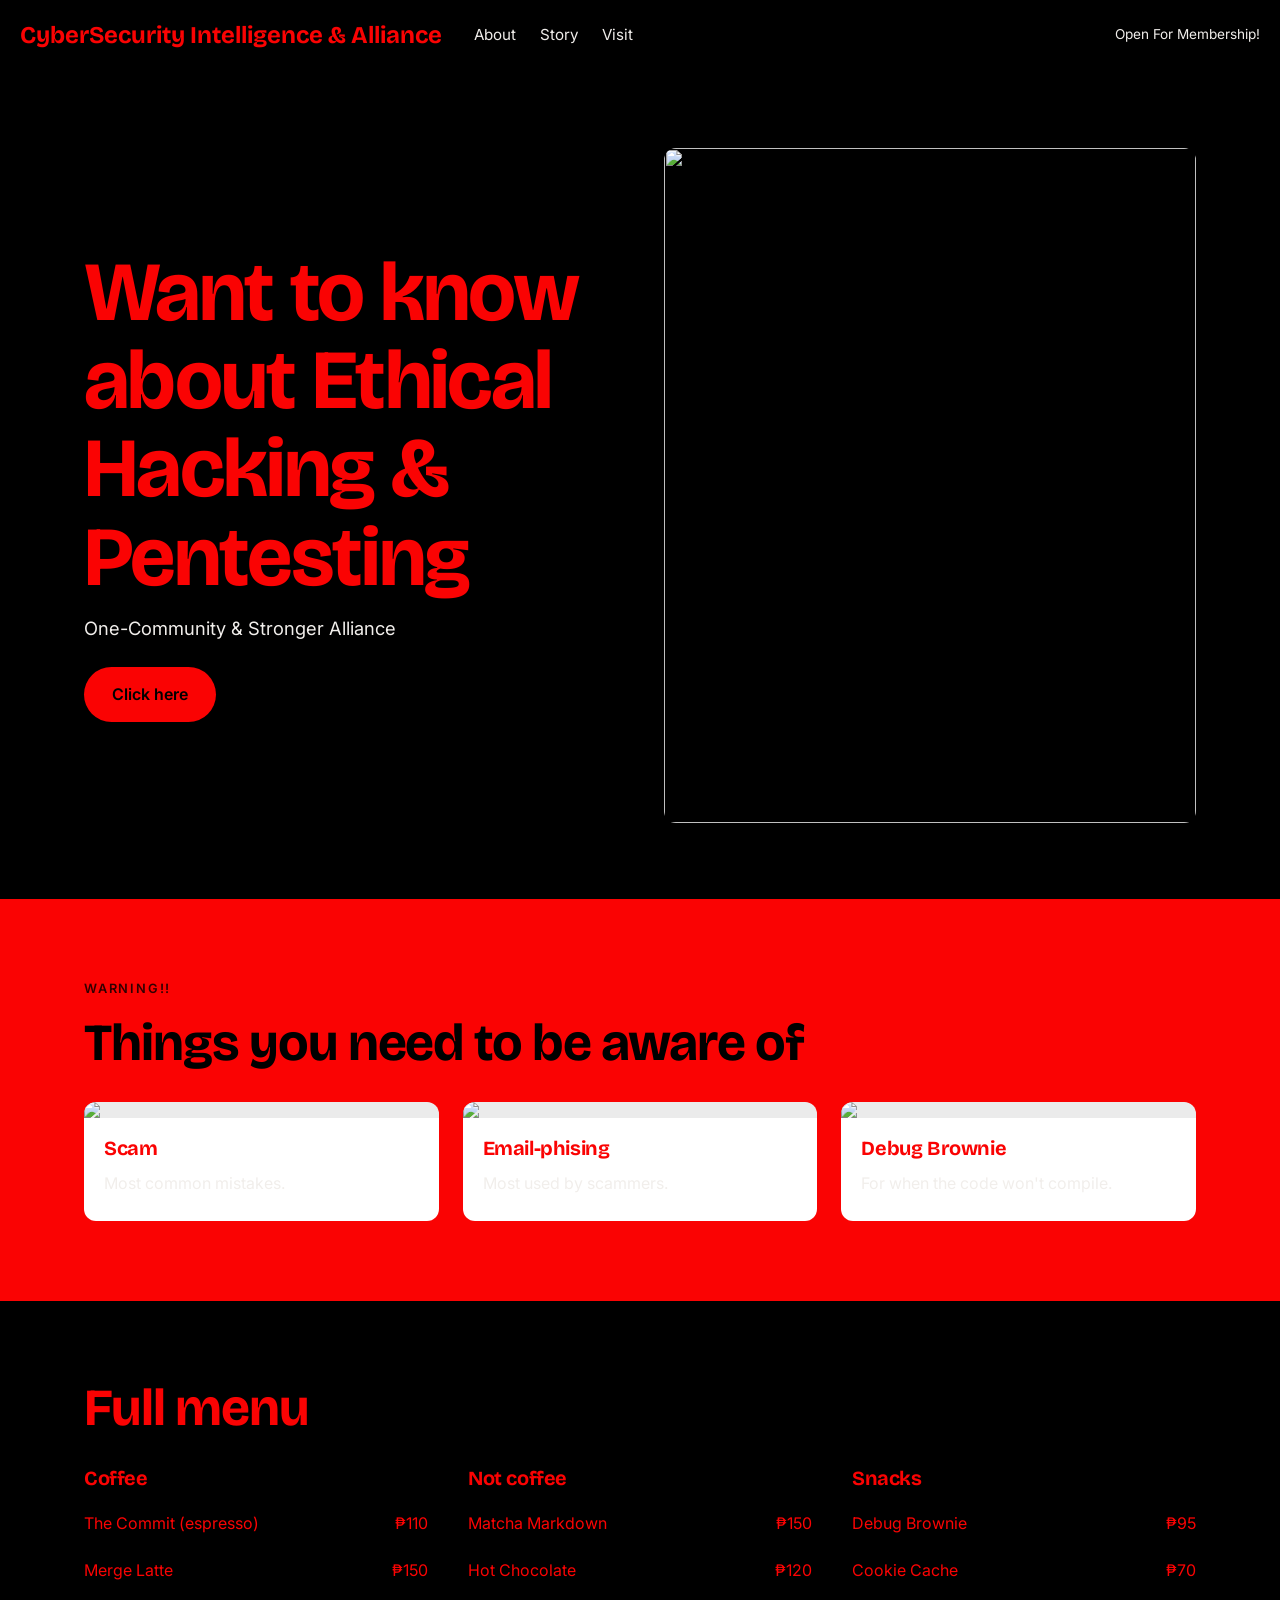
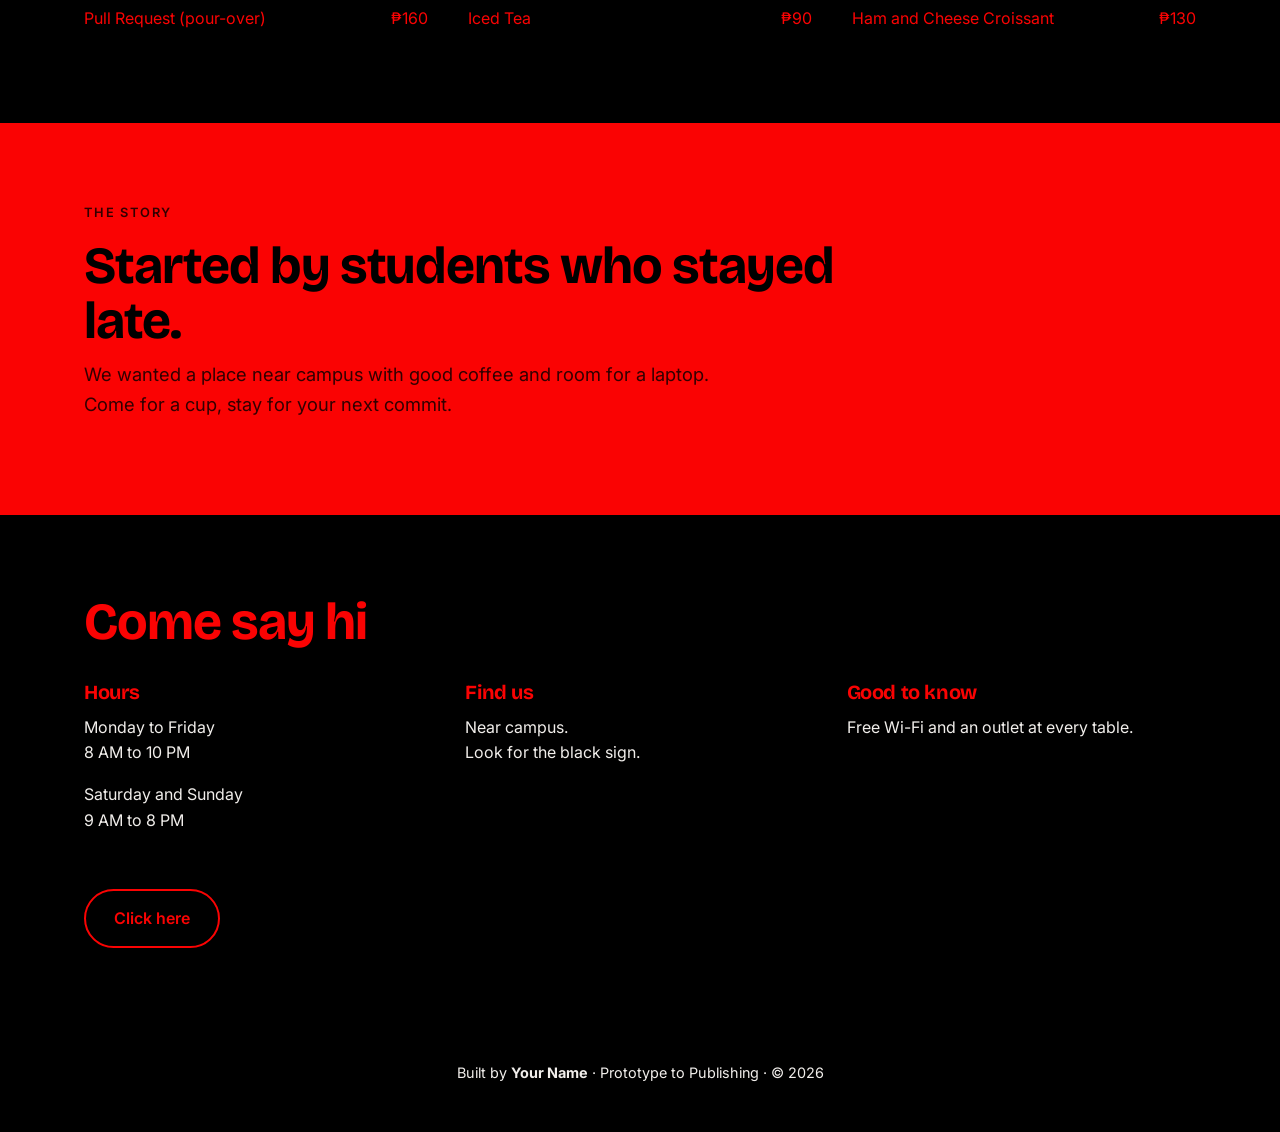
==== index.html @ 801a0e6b "First version" ====
<!DOCTYPE html>
<html>
<head>
  <meta charset="UTF-8">
  <meta name="viewport" content="width=device-width, initial-scale=1.0">
  <!-- Leave the title, the fonts link and the script line for Chapter 3 -->
  <title>Document</title>

  <link rel="preconnect" href="https://fonts.googleapis.com">
  <link rel="preconnect" href="https://fonts.gstatic.com" crossorigin>
  <link href="https://fonts.googleapis.com/css2?family=Bricolage+Grotesque:opsz,wdth,wght@12..96,75..100,200..800&family=Inter:ital,opsz,wght@0,14..32,100..900;1,14..32,100..900&display=swap" rel="stylesheet">

  <link rel="stylesheet" href="style.css">
  <script src="script.js"></script>
</head>
<body>

  <!-- Header: your page's name and links -->
  <header class="site-header">
    <a class="brand" href="#top">CyberSecurity Intelligence & Alliance</a>
    <nav class="site-nav">
      <a href="#menu">About</a>
      <a href="#story">Story</a>
      <a href="#visit">Visit</a>
    </nav>
    <p class="open-now">Open For Membership!</p>
  </header>

  <main id="top">

    <!-- 1. Hero: your headline, one line, and the big photo -->
    <section class="hero">
      <div class="hero-content">
        <h1>Want to know about Ethical Hacking & Pentesting</h1>
        <p class="hero-text">One-Community & Stronger Alliance</p>
        <a class="button" href="#menu">Click here</a>
      </div>
      <img class="hero-image" src="https://pe.gatech.edu/sites/default/files/styles/1x_960w/public/2026/07/22/Cybersecurity_Threats_Facing_Organizations_Today1900x930.jpg?itok=yicFmSzx">
    </section>

    <!-- 2. Three favourites (a dark section) -->
    <section class="highlights section-dark" id="menu">
      <p class="eyebrow">Warning!!</p>
      <h2>Things you need to be aware of</h2>
      <div class="cards">
        <article class="card">
          <img src="https://encrypted-tbn0.gstatic.com/images?q=tbn:ANd9GcTHlV729RlVjSii3Obrn5a1qbjVsGWAz8jOhbPMT8aaOQ&s=10">
          <h3>Scam</h3>
          <p>Most common mistakes.</p>
        </article>
        <article class="card">
          <img src="https://encrypted-tbn0.gstatic.com/images?q=tbn:ANd9GcSnyfm66mJ212TkKzGXfuOSTXyAVogQm8HYoDQE7wfcPQ&s=10">
          <h3>Email-phising</h3>
          <p>Most used by scammers.</p>
        </article>
        <article class="card">
          <img src="images/highlight-3.jpg">
          <h3>Debug Brownie</h3>
          <p>For when the code won't compile.</p>
        </article>
      </div>
    </section>

    <!-- 3. Full menu: one <li> per item -->
    <section class="full-menu">
      <h2>Full menu</h2>
      <div class="menu-groups">
        <div class="menu-group">
          <h3>Coffee</h3>
          <ul class="menu-list">
            <li><span>The Commit (espresso)</span><span>₱110</span></li>
            <li><span>Merge Latte</span><span>₱150</span></li>
            <li><span>Pull Request (pour-over)</span><span>₱160</span></li>
          </ul>
        </div>
        <div class="menu-group">
          <h3>Not coffee</h3>
          <ul class="menu-list">
            <li><span>Matcha Markdown</span><span>₱150</span></li>
            <li><span>Hot Chocolate</span><span>₱120</span></li>
            <li><span>Iced Tea</span><span>₱90</span></li>
          </ul>
        </div>
        <div class="menu-group">
          <h3>Snacks</h3>
          <ul class="menu-list">
            <li><span>Debug Brownie</span><span>₱95</span></li>
            <li><span>Cookie Cache</span><span>₱70</span></li>
            <li><span>Ham and Cheese Croissant</span><span>₱130</span></li>
          </ul>
        </div>
      </div>
    </section>

    <!-- 4. Story (a dark section) -->
    <section class="story section-dark" id="story">
      <p class="eyebrow">The story</p>
      <h2>Started by students who stayed late.</h2>
      <p>We wanted a place near campus with good coffee and room for a laptop. Come for a cup, stay for your next commit.</p>
    </section>

    <!-- 5. Visit: hours and where to find you -->
    <section class="visit" id="visit">
      <h2>Come say hi</h2>
      <div class="visit-details">
        <div>
          <h3>Hours</h3>
          <p>Monday to Friday<br>8 AM to 10 PM</p>
          <p>Saturday and Sunday<br>9 AM to 8 PM</p>
        </div>
        <div>
          <h3>Find us</h3>
          <p>Near campus.<br>Look for the black sign.</p>
        </div>
        <div>
          <h3>Good to know</h3>
          <p>Free Wi-Fi and an outlet at every table.</p>
        </div>
      </div>
      <a class="button button-outline" href="https://www.google.com/maps">Click here</a>
    </section>

  </main>

  <!-- Footer: put your name here -->
  <footer class="site-footer">
    <p>Built by <strong>Your Name</strong> · Prototype to Publishing · © <span id="year"></span></p>
  </footer>

</body>
</html>
---- style.css ----
/* 1. Make it yours: change these values */
:root {
  --color-main: #fa0303;   /* text, buttons and dark sections */
  --color-page: #000000;   /* page background */
  --color-card: #ffffff;   /* cards */
  --color-soft: #f1eeeb;   /* smaller text */

  --font-heading: "Bricolage Grotesque", Arial, sans-serif;
  --font-body: "Inter", Arial, sans-serif;
}

/* 2. Layout: you don't need to change anything below */

*,
*::before,
*::after {
  box-sizing: border-box;
}

html {
  scroll-behavior: smooth;
}

body {
  margin: 0;
  font-family: var(--font-body);
  font-size: 1rem;
  line-height: 1.6;
  color: var(--color-main);
  background: var(--color-page);
}

h1,
h2,
h3 {
  font-family: var(--font-heading);
  font-weight: 700;
  line-height: 1.05;
  letter-spacing: -0.02em;
  margin: 0 0 0.75rem;
}

h1 {
  font-size: clamp(2.75rem, 7vw, 5.25rem);
}

h2 {
  font-size: clamp(2rem, 5vw, 3.25rem);
}

h3 {
  font-size: 1.25rem;
}

p {
  margin: 0 0 1rem;
}

img {
  display: block;
  width: 100%;
  background: rgba(0, 0, 0, 0.08);
}

section {
  max-width: 72rem;
  margin: 0 auto;
  padding: 5rem 1.25rem;
}

.eyebrow {
  text-transform: uppercase;
  letter-spacing: 0.14em;
  font-size: 0.8rem;
  font-weight: 600;
  color: var(--color-soft);
}

/* Dark sections */
.section-dark {
  max-width: none;
  padding-left: max(1.25rem, calc(50% - 34.75rem));
  padding-right: max(1.25rem, calc(50% - 34.75rem));
  background: var(--color-main);
  color: var(--color-page);
}

.section-dark .eyebrow,
.story p {
  color: inherit;
  opacity: 0.8;
}

/* Header */
.site-header {
  position: sticky;
  top: 0;
  z-index: 10;
  display: flex;
  align-items: center;
  gap: 2rem;
  padding: 1rem 1.25rem;
  background: var(--color-page);
  border-bottom: 1px solid rgba(0, 0, 0, 0.1);
}

.brand {
  font-family: var(--font-heading);
  font-size: 1.5rem;
  font-weight: 700;
  color: var(--color-main);
  text-decoration: none;
}

.site-nav {
  display: flex;
  gap: 1.5rem;
}

.site-nav a {
  color: var(--color-soft);
  text-decoration: none;
  font-size: 0.95rem;
}

.site-nav a:hover {
  color: var(--color-main);
}

.open-now {
  margin: 0 0 0 auto;
  font-size: 0.85rem;
  color: var(--color-soft);
}

/* Hero: words on the left, photo on the right */
.hero {
  display: grid;
  grid-template-columns: 1fr 1fr;
  align-items: center;
  gap: 3rem;
  min-height: calc(100vh - 4.5rem);
  padding-top: 2rem;
  padding-bottom: 2rem;
}

.hero-text {
  max-width: 30rem;
  font-size: 1.15rem;
  color: var(--color-soft);
}

.hero-image {
  height: min(75vh, 44rem);
  object-fit: cover;
  border-radius: 0.75rem;
}

/* Buttons */
.button {
  display: inline-block;
  margin-top: 0.5rem;
  padding: 0.9rem 1.75rem;
  border-radius: 999px;
  background: var(--color-main);
  color: var(--color-page);
  font-weight: 600;
  text-decoration: none;
  transition: transform 0.2s;
}

.button:hover {
  transform: translateY(-2px);
}

.button-outline {
  background: transparent;
  color: var(--color-main);
  border: 2px solid var(--color-main);
}

/* Three favourites */
.cards {
  display: grid;
  grid-template-columns: repeat(auto-fit, minmax(16rem, 1fr));
  gap: 1.5rem;
  margin-top: 2rem;
}

.card {
  background: var(--color-card);
  color: var(--color-main);
  border-radius: 0.75rem;
  overflow: hidden;
}

.card img {
  max-height: 16rem;
  object-fit: cover;
}

.card h3,
.card p {
  padding: 0 1.25rem;
}

.card h3 {
  margin-top: 1.25rem;
}

.card p {
  color: var(--color-soft);
  margin-bottom: 1.5rem;
}

/* Full menu: item on the left, price on the right */
.menu-groups {
  display: grid;
  grid-template-columns: repeat(auto-fit, minmax(15rem, 1fr));
  gap: 2.5rem;
  margin-top: 2rem;
}

.menu-list {
  list-style: none;
  margin: 0;
  padding: 0;
}

.menu-list li {
  display: flex;
  justify-content: space-between;
  gap: 1rem;
  padding: 0.65rem 0;
  border-bottom: 1px dashed rgba(0, 0, 0, 0.15);
}

/* Story */
.story h2 {
  max-width: 48rem;
}

.story p:last-child {
  max-width: 40rem;
  font-size: 1.15rem;
}

/* Visit */
.visit-details {
  display: grid;
  grid-template-columns: repeat(auto-fit, minmax(13rem, 1fr));
  gap: 2rem;
  margin: 2rem 0;
}

.visit-details p {
  color: var(--color-soft);
}

/* Footer */
.site-footer {
  padding: 2rem 1.25rem;
  text-align: center;
  color: var(--color-soft);
  font-size: 0.9rem;
  border-top: 1px solid rgba(0, 0, 0, 0.1);
}

/* Phones */
@media (max-width: 48rem) {
  section {
    padding: 3.5rem 1.25rem;
  }

  .hero {
    grid-template-columns: 1fr;
    gap: 2rem;
    min-height: 0;
  }

  .hero-image {
    height: 22rem;
  }

  .open-now {
    display: none;
  }
}

@media (max-width: 30rem) {
  .site-nav {
    display: none;
  }
}
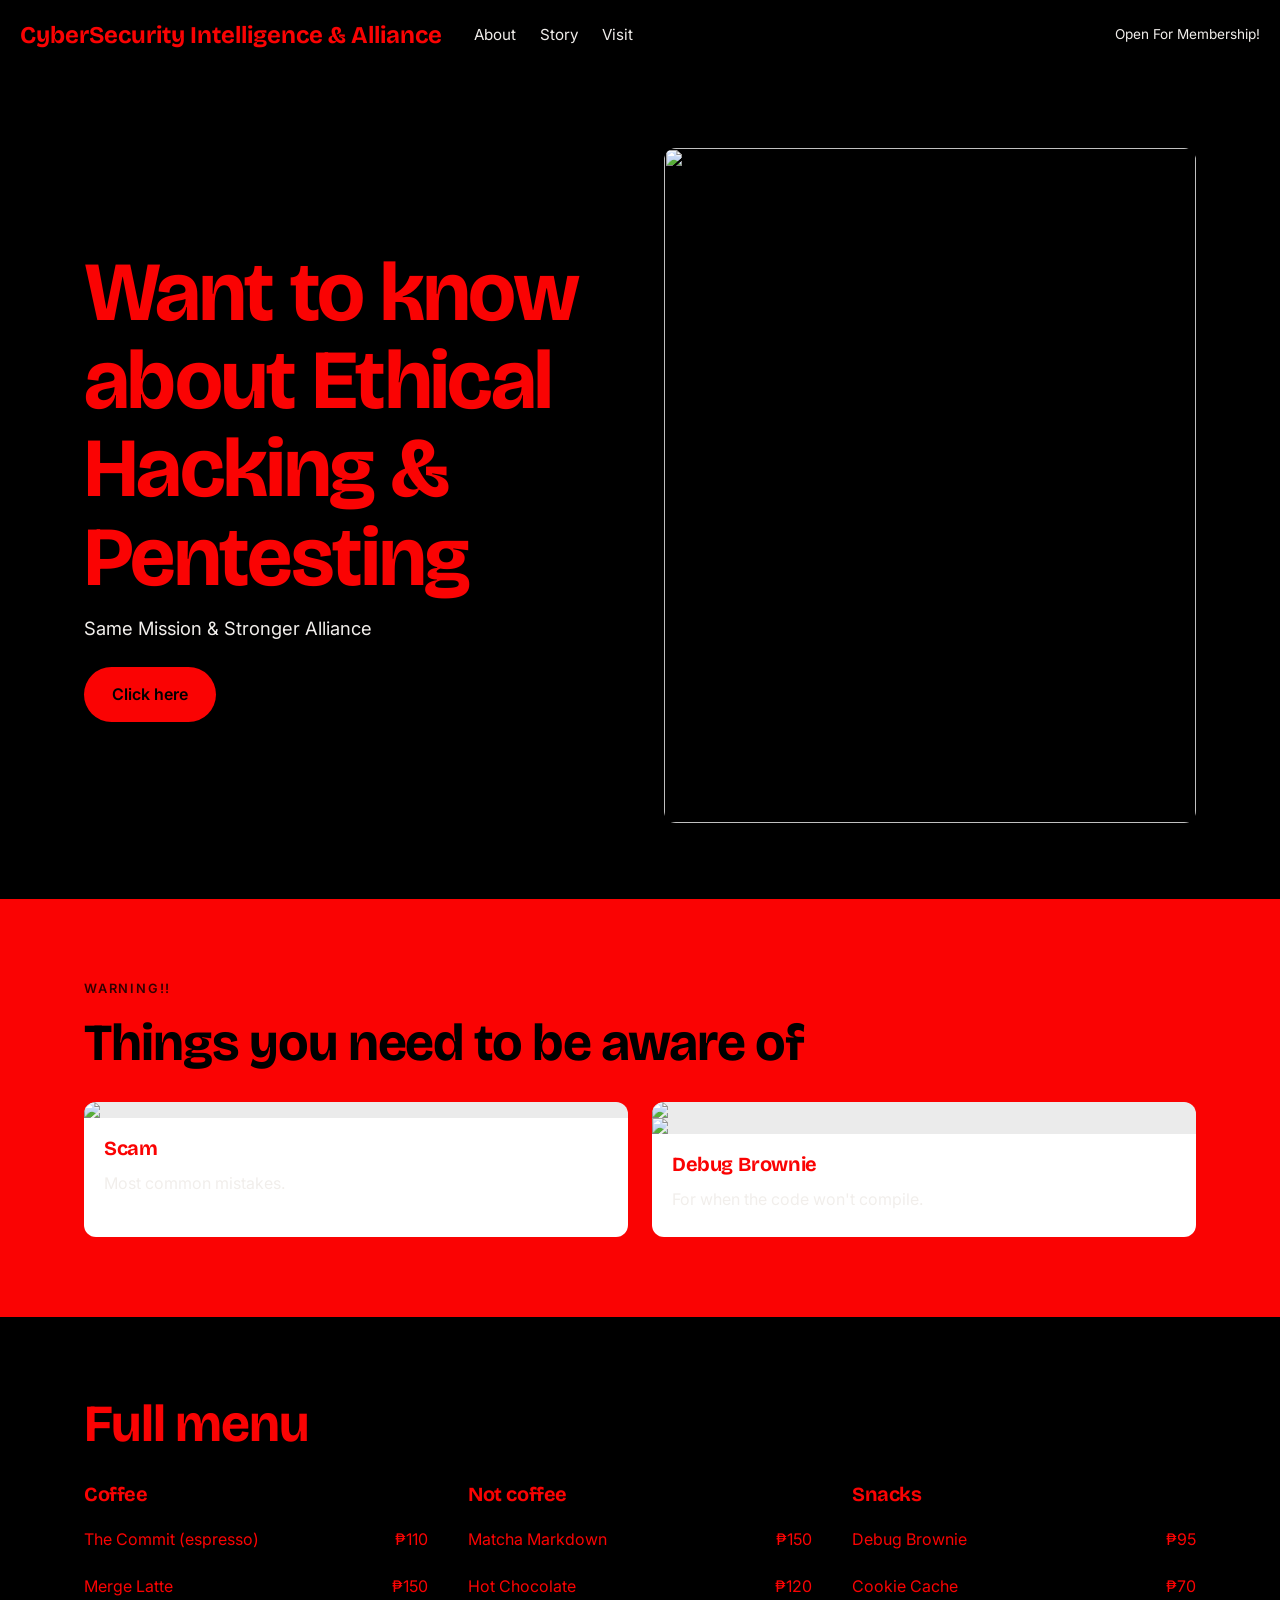
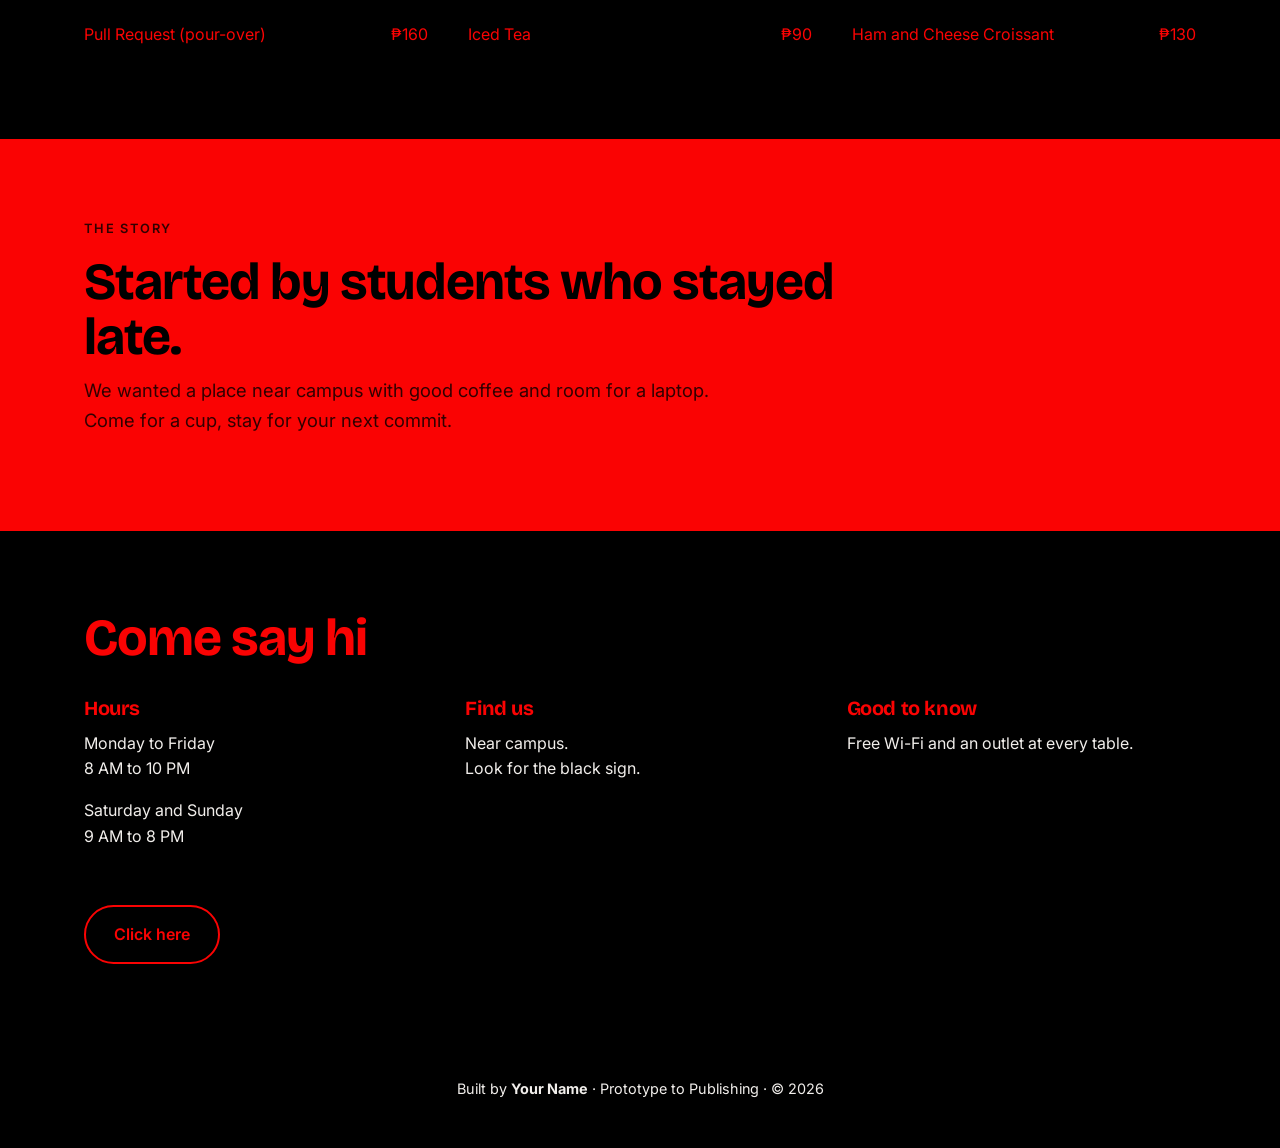
==== commit 3c50191d: "Edit some thins" ====
--- a/index.html
+++ b/index.html
@@ -1,10 +1,10 @@
 <!DOCTYPE html>
-<html>
+<html lang="en">
 <head>
   <meta charset="UTF-8">
   <meta name="viewport" content="width=device-width, initial-scale=1.0">
   <!-- Leave the title, the fonts link and the script line for Chapter 3 -->
-  <title>Document</title>
+  <title>Cafe Geeks</title>
 
   <link rel="preconnect" href="https://fonts.googleapis.com">
   <link rel="preconnect" href="https://fonts.gstatic.com" crossorigin>
@@ -32,7 +32,7 @@
     <section class="hero">
       <div class="hero-content">
         <h1>Want to know about Ethical Hacking & Pentesting</h1>
-        <p class="hero-text">One-Community & Stronger Alliance</p>
+        <p class="hero-text">Same Mission & Stronger Alliance</p>
         <a class="button" href="#menu">Click here</a>
       </div>
       <img class="hero-image" src="https://pe.gatech.edu/sites/default/files/styles/1x_960w/public/2026/07/22/Cybersecurity_Threats_Facing_Organizations_Today1900x930.jpg?itok=yicFmSzx">
@@ -44,12 +44,12 @@
       <h2>Things you need to be aware of</h2>
       <div class="cards">
         <article class="card">
-          <img src="https://encrypted-tbn0.gstatic.com/images?q=tbn:ANd9GcTHlV729RlVjSii3Obrn5a1qbjVsGWAz8jOhbPMT8aaOQ&s=10">
+          <img src="hero.webp">
           <h3>Scam</h3>
           <p>Most common mistakes.</p>
         </article>
         <article class="card">
-          <img src="https://encrypted-tbn0.gstatic.com/images?q=tbn:ANd9GcSnyfm66mJ212TkKzGXfuOSTXyAVogQm8HYoDQE7wfcPQ&s=10">
+          <img src="images/highlight-1.webp>
           <h3>Email-phising</h3>
           <p>Most used by scammers.</p>
         </article>
